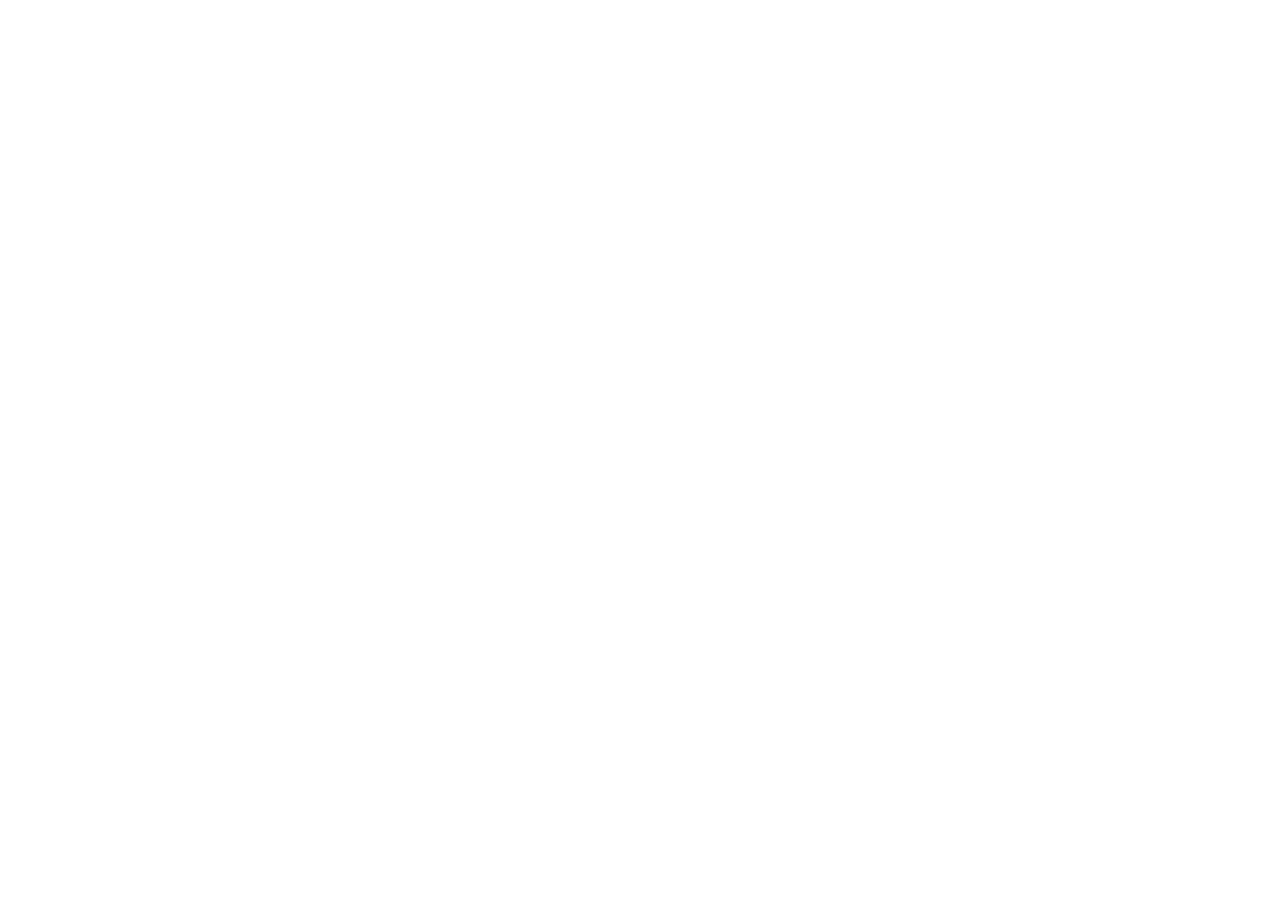
==== action_1/index.html @ 9cb69cec "update" ====
<html>
    <head>
        <title>css panint</title>
    </head>
    <link rel="./index.css">
    <body>
        <canvas id="canvas" width="400" height="400"></canvas>
    </body>
    <!-- <script src="./step_1.js"></script> -->
    <!-- <script src="./step_2.js"></script> -->
    <!-- <script src="./step_3.js"></script> -->
    <script src="./step_4.js"></script>
</html>
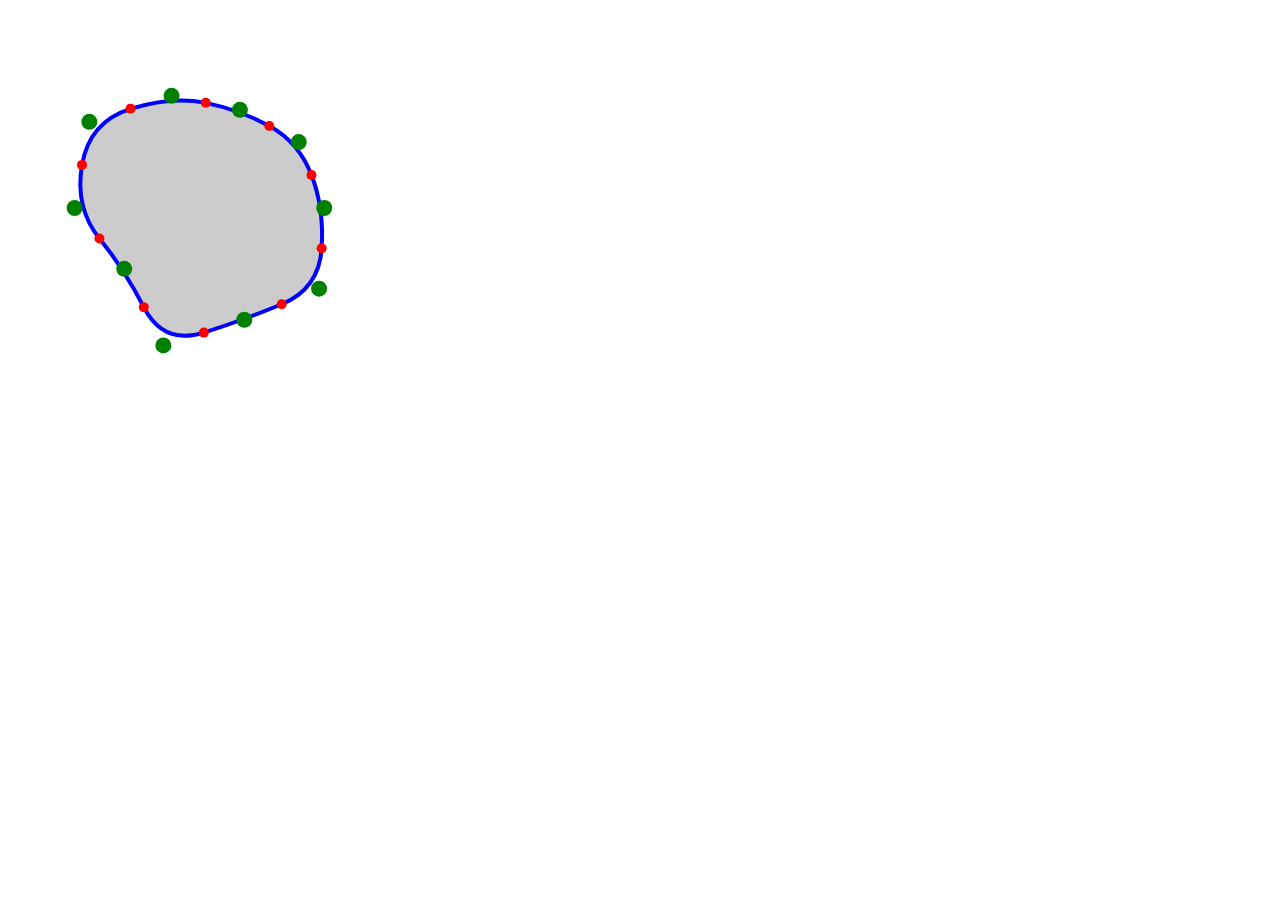
==== commit 71d8c76a: "update commit" ====
--- a/action_1/index.html
+++ b/action_1/index.html
@@ -8,6 +8,5 @@
     </body>
     <!-- <script src="./step_1.js"></script> -->
     <!-- <script src="./step_2.js"></script> -->
-    <!-- <script src="./step_3.js"></script> -->
-    <script src="./step_4.js"></script>
+    <script src="./step_3.js"></script>
 </html>